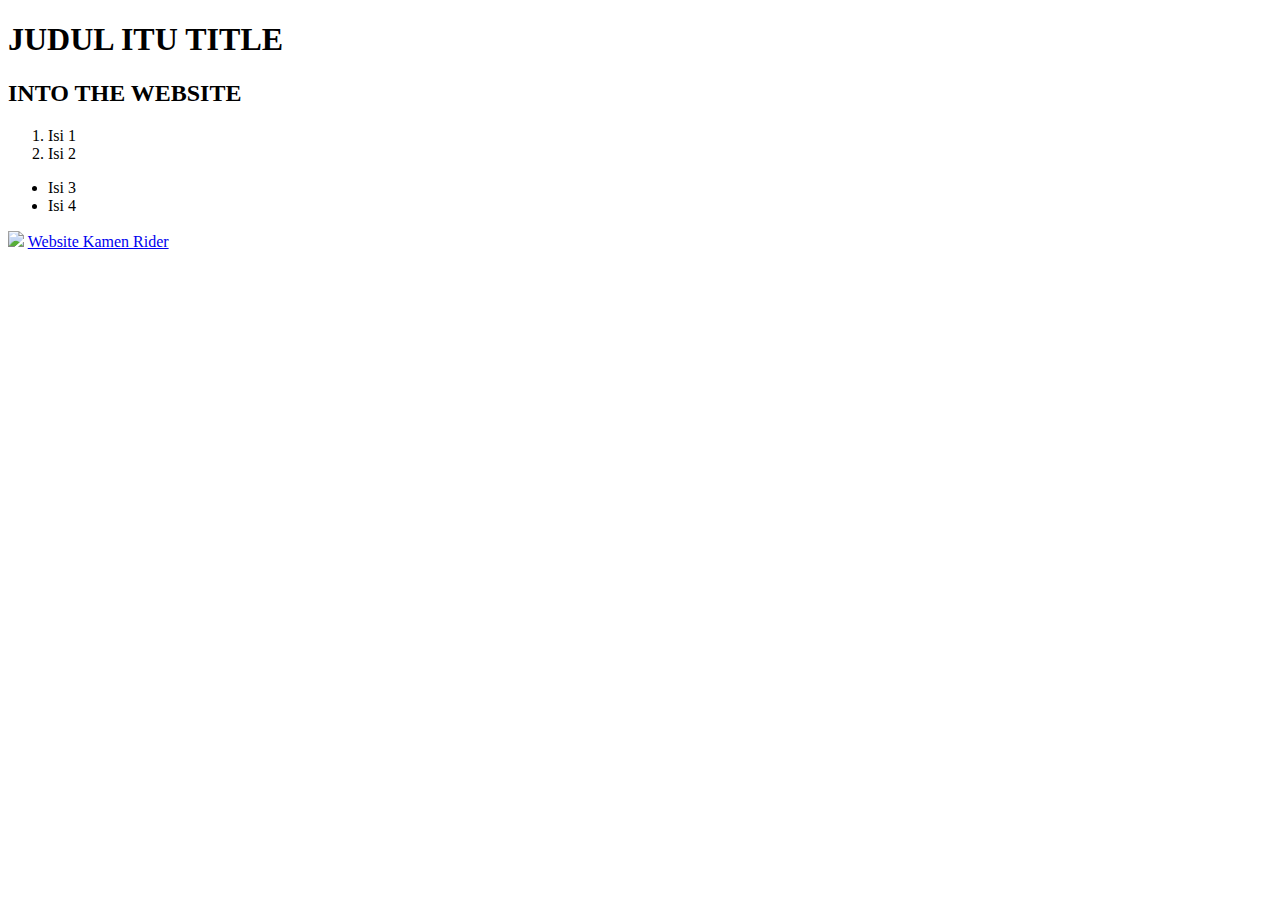
==== index.html @ 62ab100e "Add files via upload" ====
<!DOCTYPE html>
<html>
<head>
	<title>TITLE ITU JUDUL</title>
</head>
<body>
<H1>JUDUL ITU TITLE</H1>
<H2>INTO THE WEBSITE</H2>
<OL>
	<LI>Isi 1</LI>
	<li>Isi 2</li>
</OL>
<ul>
	<li>Isi 3</li>
	<li>Isi 4</li>
</ul>
<img src="zi-o.png" width="400">
<a href="https://Zi-O.com">Website Kamen Rider</a>
</body>
</html>
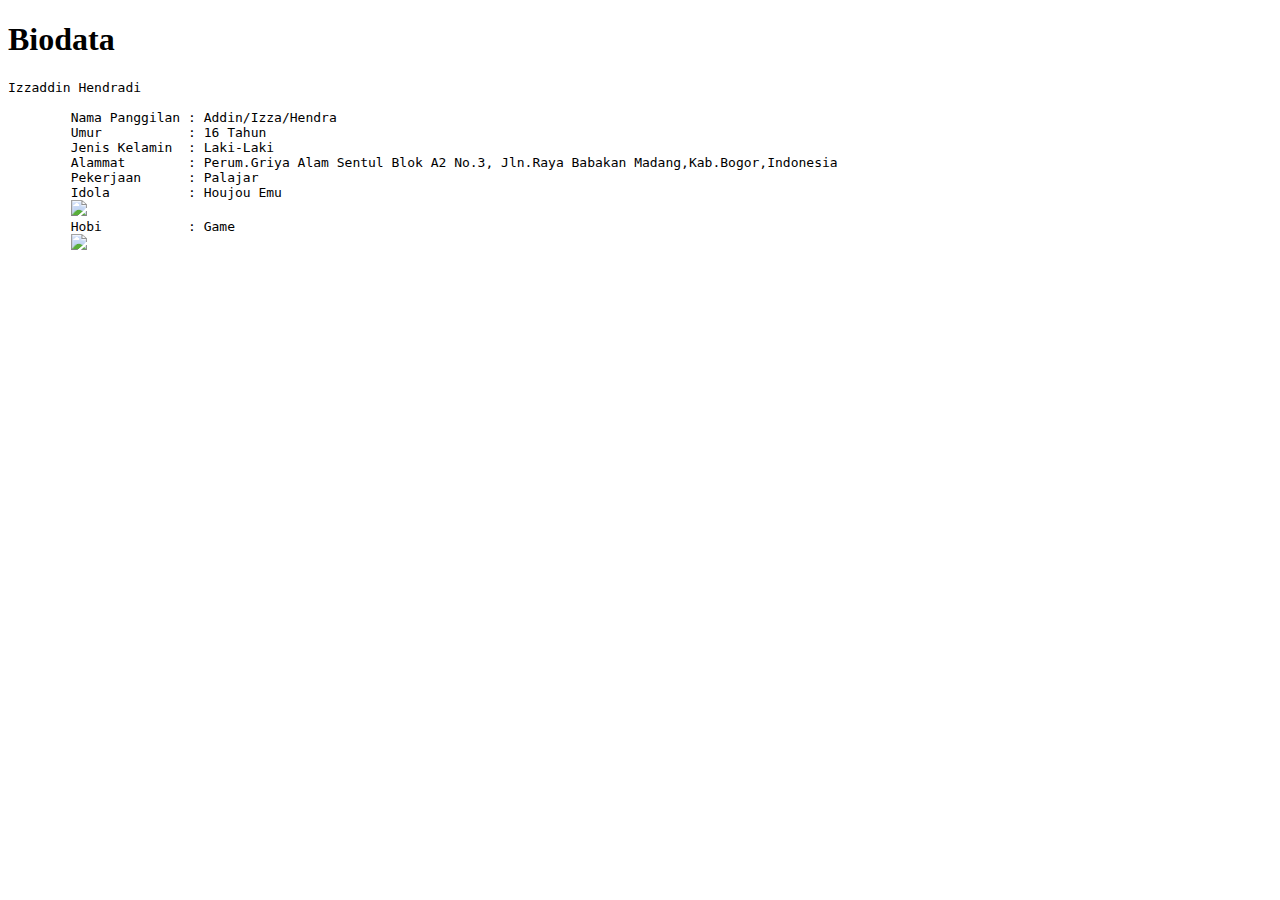
==== commit 24ba0b51: "Add files via upload" ====
--- a/index.html
+++ b/index.html
@@ -1,20 +1,19 @@
-<!DOCTYPE html>
-<html>
-<head>
-	<title>TITLE ITU JUDUL</title>
-</head>
-<body>
-<H1>JUDUL ITU TITLE</H1>
-<H2>INTO THE WEBSITE</H2>
-<OL>
-	<LI>Isi 1</LI>
-	<li>Isi 2</li>
-</OL>
-<ul>
-	<li>Isi 3</li>
-	<li>Isi 4</li>
-</ul>
-<img src="zi-o.png" width="400">
-<a href="https://Zi-O.com">Website Kamen Rider</a>
-</body>
-</html>+<!DOCTYPE html>
+<html>
+<head>
+	<title>Biodata</title>
+</head>
+<body>
+<H1>Biodata</H1>
+<pre>Izzaddin Hendradi<br>
+	Nama Panggilan : Addin/Izza/Hendra
+	Umur           : 16 Tahun
+	Jenis Kelamin  : Laki-Laki
+	Alammat        : Perum.Griya Alam Sentul Blok A2 No.3, Jln.Raya Babakan Madang,Kab.Bogor,Indonesia
+	Pekerjaan      : Palajar
+	Idola          : Houjou Emu
+	<img src="Idol izzaddin.png">
+	Hobi           : Game
+	<img src="Hobi Izzaddin.png">
+</pre>
+</body>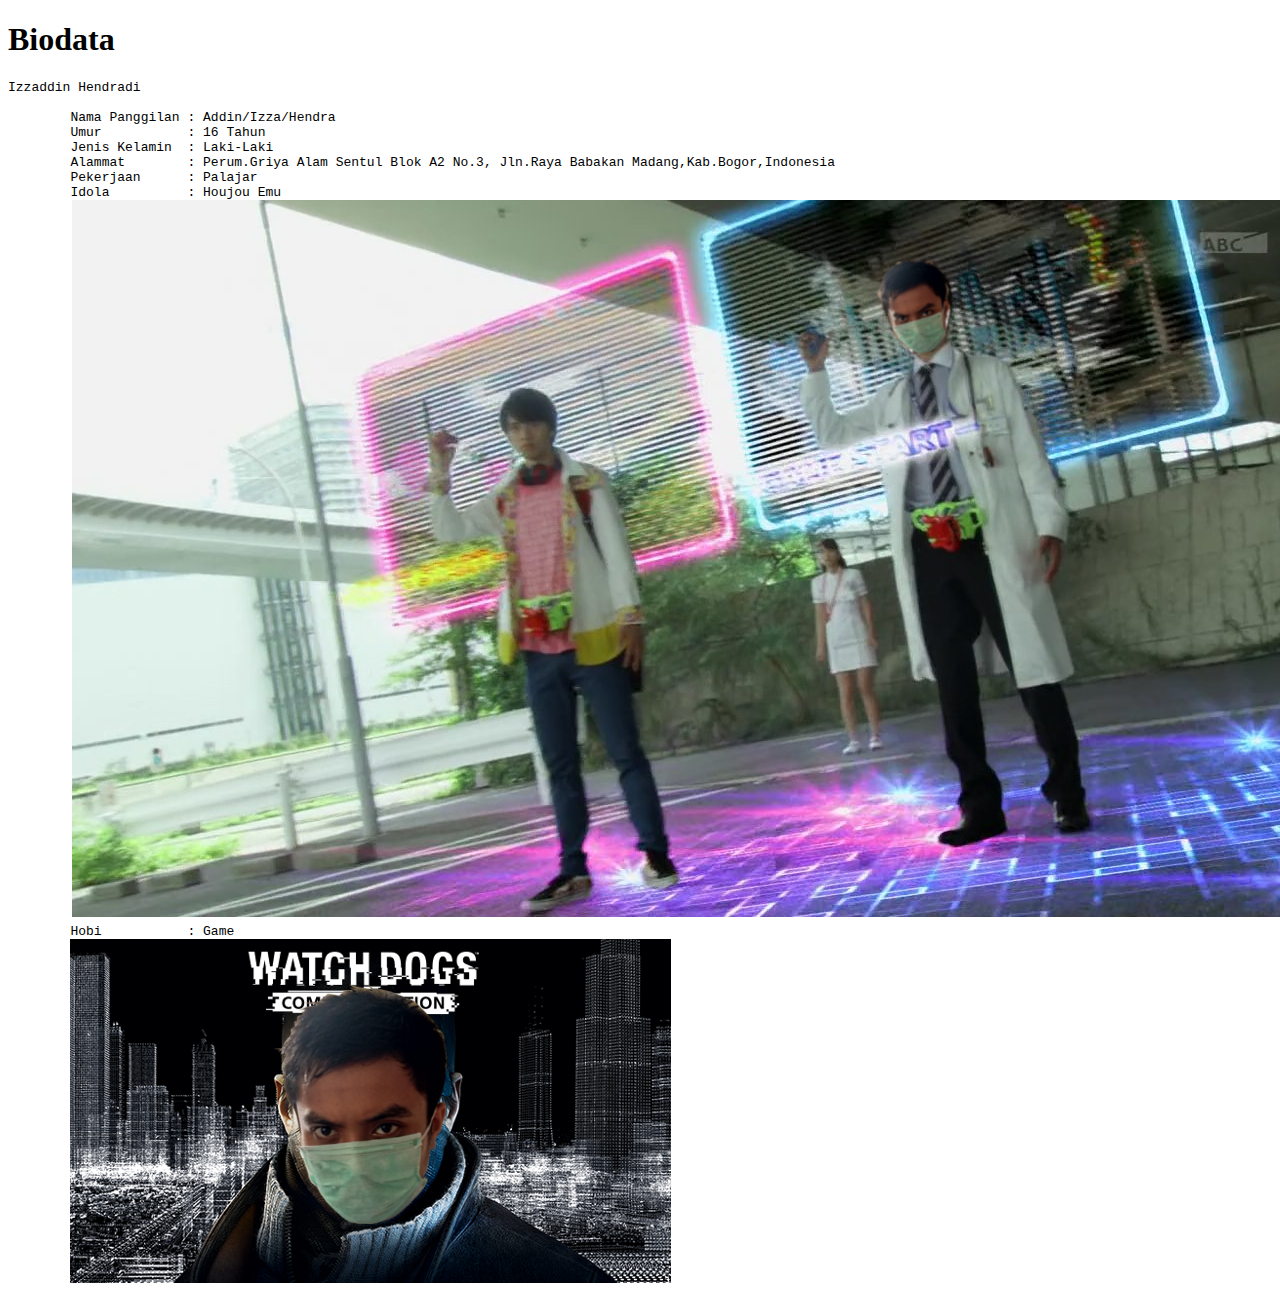
==== commit ce70b6d7: "Update index.html" ====
--- a/index.html
+++ b/index.html
@@ -14,6 +14,6 @@
 	Idola          : Houjou Emu
 	<img src="Idol izzaddin.png">
 	Hobi           : Game
-	<img src="Hobi Izzaddin.png">
+	<img src="Hobi izzaddin.png">
 </pre>
-</body>+</body>
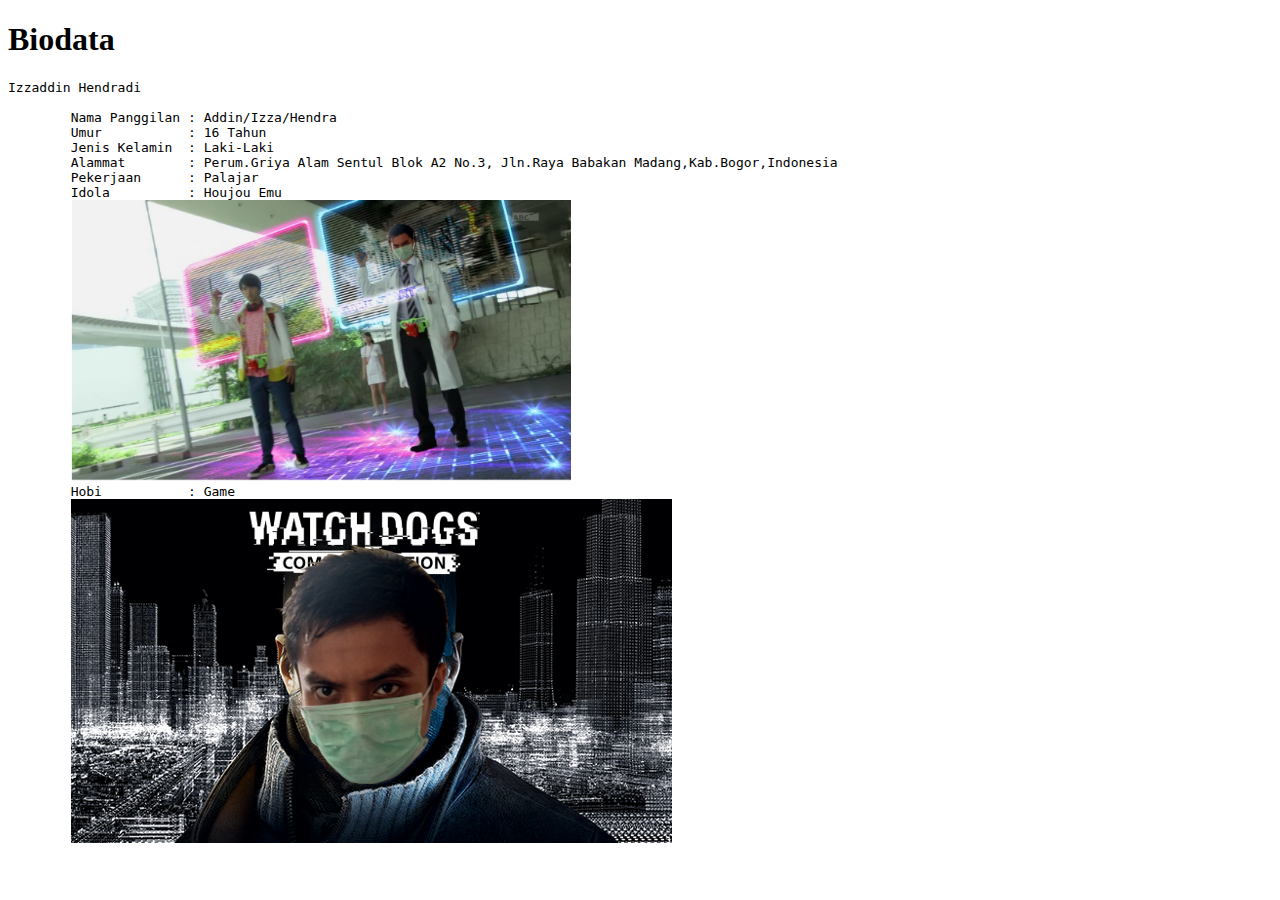
==== commit 376bbc51: "Update index.html" ====
--- a/index.html
+++ b/index.html
@@ -12,7 +12,7 @@
 	Alammat        : Perum.Griya Alam Sentul Blok A2 No.3, Jln.Raya Babakan Madang,Kab.Bogor,Indonesia
 	Pekerjaan      : Palajar
 	Idola          : Houjou Emu
-	<img src="Idol izzaddin.png">
+	<img src="Idol izzaddin.png" width="500">
 	Hobi           : Game
 	<img src="Hobi izzaddin.png">
 </pre>
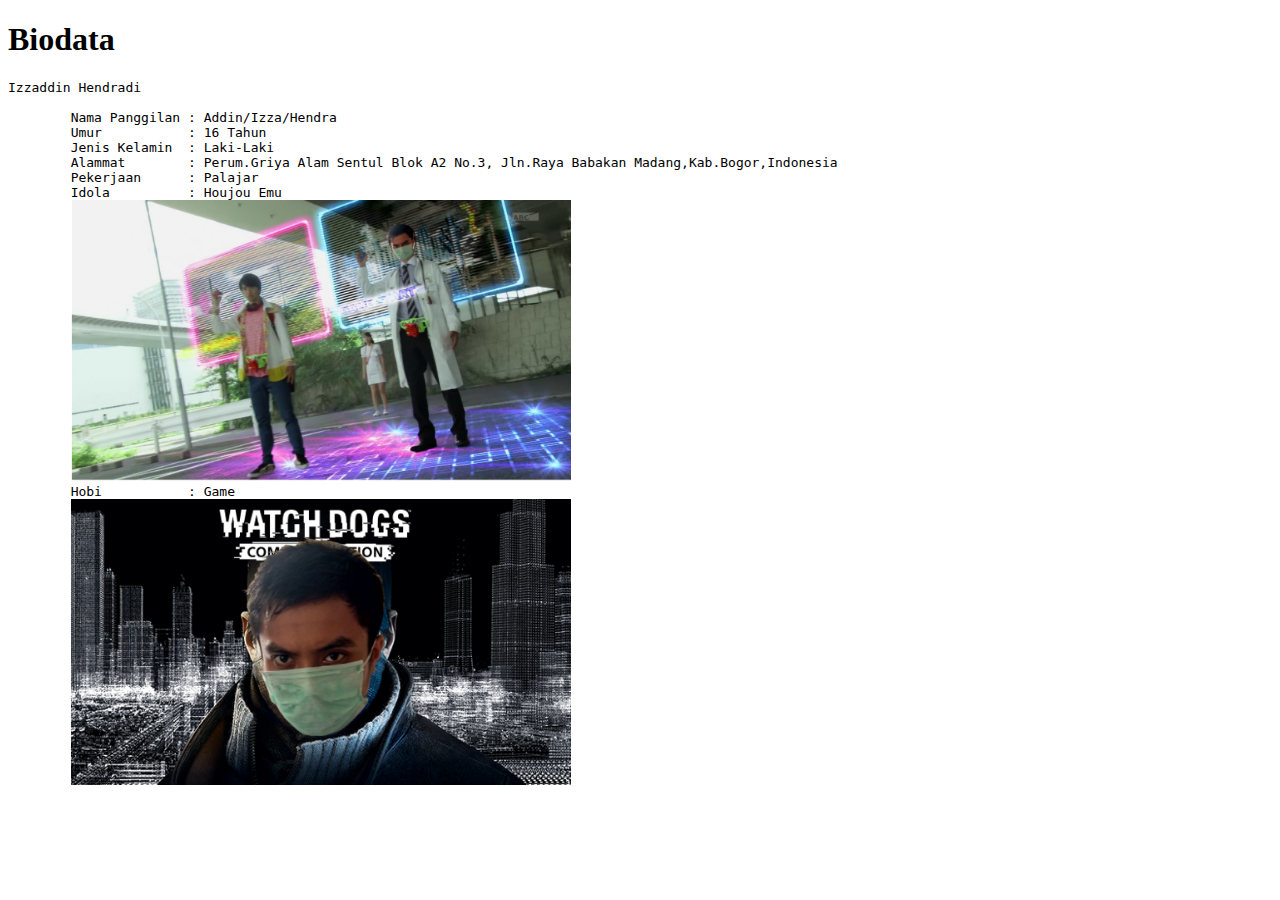
==== commit bd7ee908: "Update index.html" ====
--- a/index.html
+++ b/index.html
@@ -14,6 +14,6 @@
 	Idola          : Houjou Emu
 	<img src="Idol izzaddin.png" width="500">
 	Hobi           : Game
-	<img src="Hobi izzaddin.png">
+	<img src="Hobi izzaddin.png" width="500">
 </pre>
 </body>
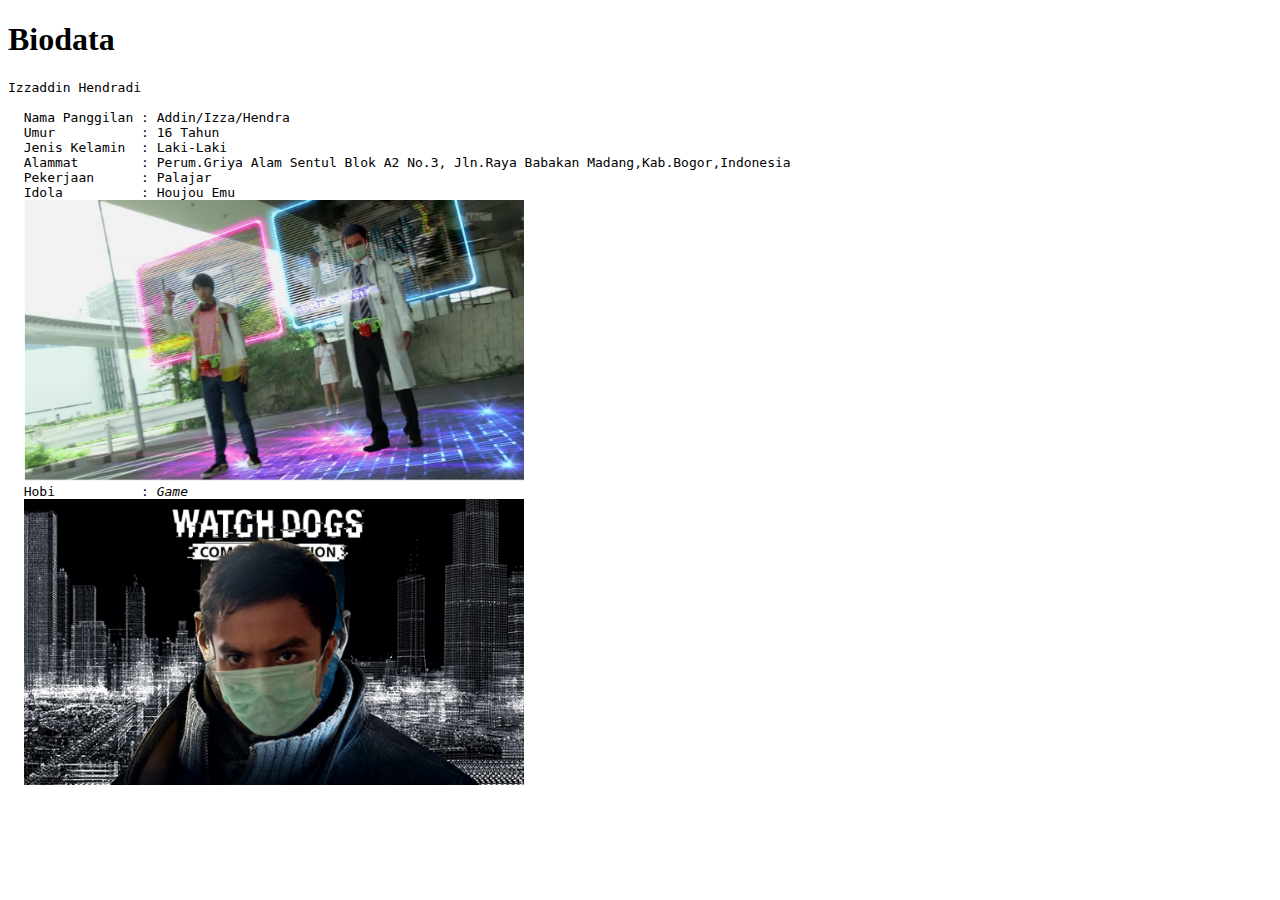
==== commit 89411601: "Update index.html" ====
--- a/index.html
+++ b/index.html
@@ -1,19 +1,19 @@
 <!DOCTYPE html>
 <html>
 <head>
-	<title>Biodata</title>
+  <title>Biodata</title>
 </head>
 <body>
-<H1>Biodata</H1>
-<pre>Izzaddin Hendradi<br>
-	Nama Panggilan : Addin/Izza/Hendra
-	Umur           : 16 Tahun
-	Jenis Kelamin  : Laki-Laki
-	Alammat        : Perum.Griya Alam Sentul Blok A2 No.3, Jln.Raya Babakan Madang,Kab.Bogor,Indonesia
-	Pekerjaan      : Palajar
-	Idola          : Houjou Emu
-	<img src="Idol izzaddin.png" width="500">
-	Hobi           : Game
-	<img src="Hobi izzaddin.png" width="500">
+<H1 {color: red;}>Biodata</H1>
+<pre><p class="merah">Izzaddin Hendradi<br>
+  Nama Panggilan : Addin/Izza/Hendra
+  Umur           : 16 Tahun
+  Jenis Kelamin  : Laki-Laki
+  Alammat        : Perum.Griya Alam Sentul Blok A2 No.3, Jln.Raya Babakan Madang,Kab.Bogor,Indonesia
+  Pekerjaan      : Palajar
+  Idola          : Houjou Emu
+  <img src="Idol izzaddin.png" width="500">
+  Hobi           : <em>Game</em>
+  <img src="Hobi izzaddin.png" width="500">
 </pre>
 </body>
